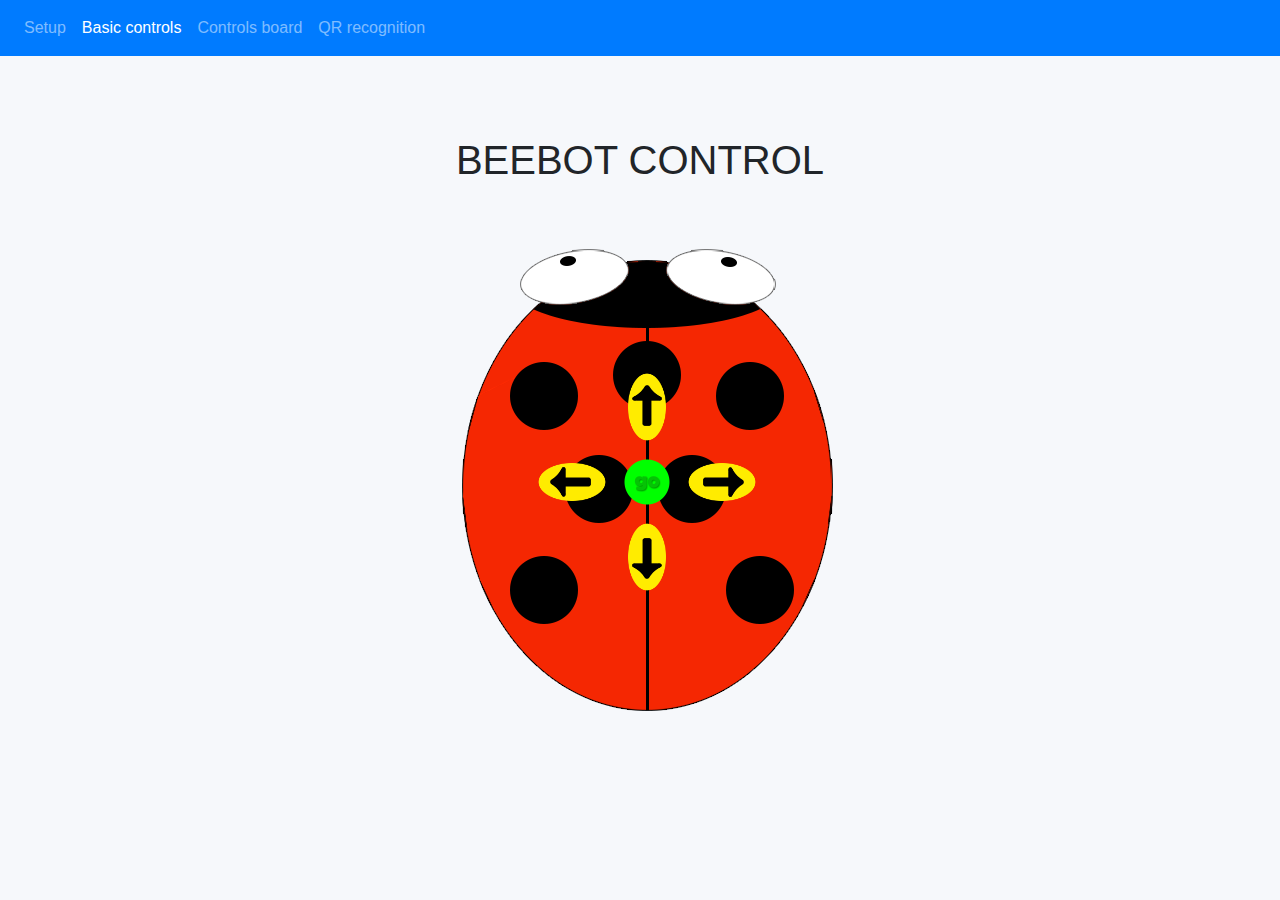
==== html/controls.html @ 99f09db9 "Add parser with syntax analyse and basic controls page" ====
<!DOCTYPE html>
<html>

<head>
  <meta charset="utf-8">
  <title>BEEBOT CONTROL</title>
  <meta name="author" content="Sam Wendl">
  <meta name="description" content="">
  <meta name="viewport" content="width=device-width, initial-scale=1">
  <link href="css/style.css" rel="stylesheet">
  <link href="css/bootstrap.min.css" rel="stylesheet">
</head>

<body>
  <nav class="navbar navbar-expand-lg navbar-dark bg-primary">
    <div class="collapse navbar-collapse" id="navbarSupportedContent">
      <ul class="navbar-nav mr-auto">
        <li class="nav-item">
          <a class="nav-link" href="index.html">Setup</a>
        </li>
        <li class="nav-item active">
          <a class="nav-link" href="controls.html">Basic controls <span class="sr-only">(current)</span></a>
        </li>
        <li class="nav-item">
          <a class="nav-link" href="controlsboard.html">Controls board</a>
        </li>
        <li class="nav-item">
          <a class="nav-link" href="qr-recognition.html">QR recognition</a>
        </li>
      </ul>
    </div>
  </nav>
  <div class="container" id="main-div">
    <h1 class="text-center">
      BEEBOT CONTROL
    </h1>
    <div class="row m-5">
      <div class="offset-md-3 col-md-6 text-center">
        <div class="bee-sprite">
          <img src="img/beebot.png" class="background-picture" alt="beebot">
          <img src="img/arrow.png" class="down-arrow control" alt="down-arrow">
          <img src="img/arrow.png" class="up-arrow control" id="up-arrow" alt="up-arrow">
          <img src="img/arrow.png" class="left-arrow control" alt="left-arrow">
          <img src="img/arrow.png" class="right-arrow control" alt="right-arrow">

          <img src="img/go.png" class="go-button control" alt="go-button">
        </div>
      </div>
    </div>
  </div>


  <script src="js/jquery.min.js"></script>
  <script src="js/controls.js"></script>
  <script src="js/bootstrap.min.js"></script>
</body>

</html>
---- html/css/style.css ----
body {
  background-color:#F6F8FB!important;
}

#main-div {
  margin-top: 5em;
}

.background-picture {
  position: relative;
  top:0px;
  left:0px;
}

.down-arrow {
  position: absolute;
  top: 290px;
  left :225px;
  height: 70px;
  width: 40px;
}

.up-arrow {
  transform: rotate(180deg);
  position: absolute;
  top: 140px;
  left :225px;
  height: 70px;
  width: 40px;
}

.left-arrow {
  transform: rotate(90deg);
  position: absolute;
  top: 215px;
  left : 150px;
  height: 70px;
  width: 40px;
}

.right-arrow {
  transform: rotate(270deg);
  position: absolute;
  top: 215px;
  left : 300px;
  height: 70px;
  width: 40px;
}

.go-button {
  position: absolute;
  top: 225px;
  left : 220px;
  height: 50px;
  width: 50px;
}


.bee-sprite {
  position: relative;
  left: 0;
  top: 0;
}

.control:hover {
  border-style: solid;
  border-width: 3px;
  border-color: rgba(0, 0, 0, 0);
}

#tile-board {
  background-color:#007bff;
  padding: 40px 0 20px 0;
  -webkit-border-radius: 30px;
  -moz-border-radius: 30px;
  border-radius: 30px;

  -webkit-box-shadow: -1px 10px 16px 0px rgba(0,0,0,0.71);
  -moz-box-shadow: -1px 10px 16px 0px rgba(0,0,0,0.71);
  box-shadow: -1px 10px 16px 0px rgba(0,0,0,0.71);
}

#send-button {
  margin-top: 20px;
}

.form-signin {
  width: 100%;
  max-width: 430px;
  padding: 55px 30px 55px 30px;
  margin: 0 auto;
  margin-top: 30px;
}

.form-signin .form-control {
  position: relative;
  box-sizing: border-box;
  height: auto;
  padding: 10px;
  font-size: 16px;
}
.form-signin .form-control:focus {
  z-index: 2;
}
.form-signin input[type="ssid"] {
  margin-bottom: -1px;
  border-bottom-right-radius: 0;
  border-bottom-left-radius: 0;
}
.form-signin input[type="password"] {
  margin-bottom: 10px;
  border-top-left-radius: 0;
  border-top-right-radius: 0;
}

.content-elem {
  background-color: #fff;
  border: 1px solid rgba(0,0,0,.125);
  border-radius: .25rem;
  margin-top: 60px;
  padding-bottom: 30px;
}

.table-status {
  padding-top: 135px;
  margin: 0 auto;
}

#loader {
  display: inline-block;
  height: 20px;
}

.request-loader {
  padding-top:10px;
  border: 3px solid #ececec;
  border-top: 3px solid #2090db;
  border-radius: 50%;
  width: 20px;
  height: 20px;
  animation: spin 2s linear infinite;
}

@keyframes spin {
  from { transform: rotate(0deg); }
  to { transform: rotate(360deg); }
}
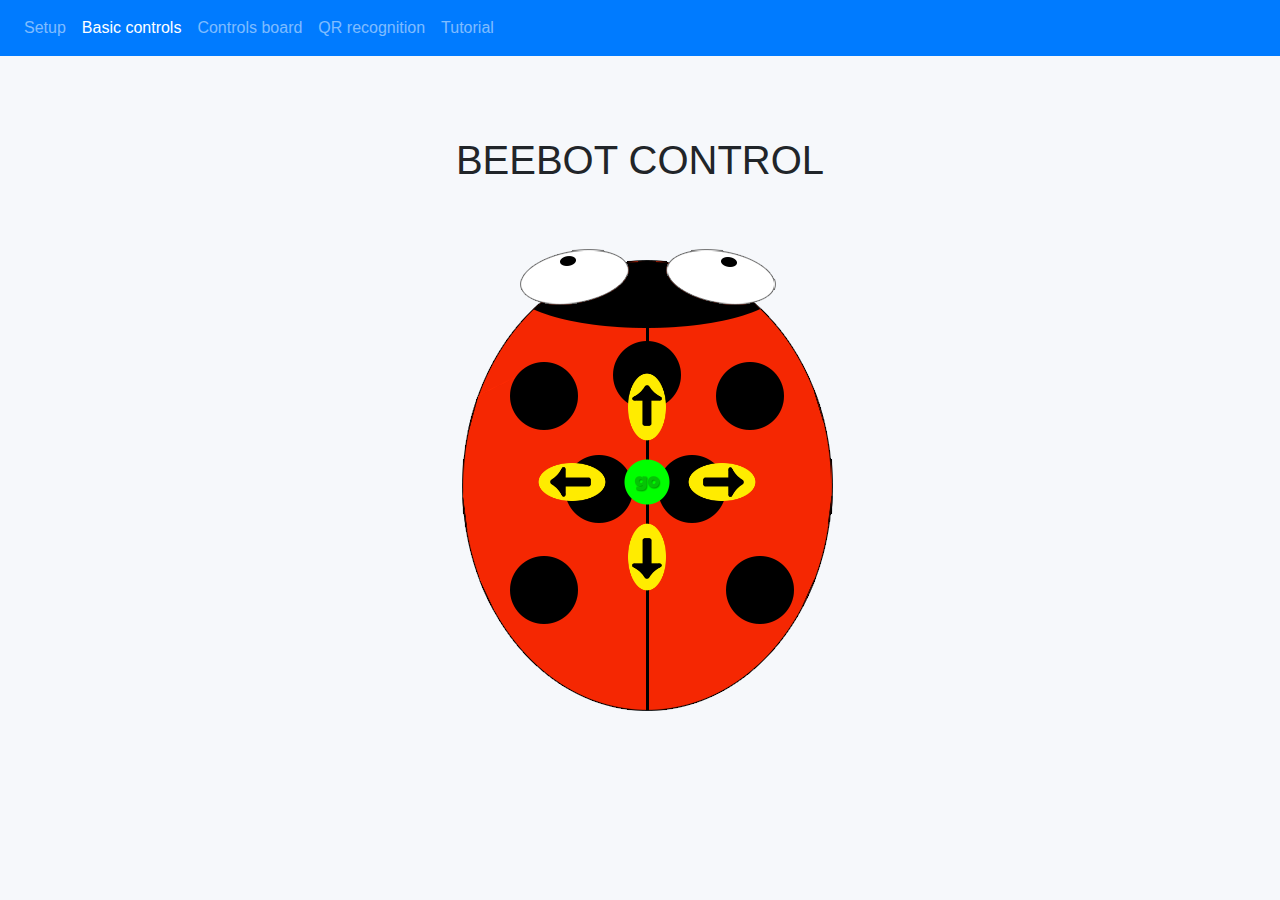
==== commit d9597193: "Add tutorial" ====
--- a/html/controls.html
+++ b/html/controls.html
@@ -27,9 +27,13 @@
         <li class="nav-item">
           <a class="nav-link" href="qr-recognition.html">QR recognition</a>
         </li>
+        <li class="nav-item">
+          <a class="nav-link" href="tutorial.html">Tutorial</a>
+        </li>
       </ul>
     </div>
   </nav>
+  <div id="alertDiv"></div>
   <div class="container" id="main-div">
     <h1 class="text-center">
       BEEBOT CONTROL
@@ -37,13 +41,13 @@
     <div class="row m-5">
       <div class="offset-md-3 col-md-6 text-center">
         <div class="bee-sprite">
-          <img src="img/beebot.png" class="background-picture" alt="beebot">
-          <img src="img/arrow.png" class="down-arrow control" alt="down-arrow">
-          <img src="img/arrow.png" class="up-arrow control" id="up-arrow" alt="up-arrow">
-          <img src="img/arrow.png" class="left-arrow control" alt="left-arrow">
-          <img src="img/arrow.png" class="right-arrow control" alt="right-arrow">
+          <img src="img/controls/beebot.png" class="background-picture" alt="beebot">
+          <img src="img/controls/arrow.png" class="down-arrow control" alt="down-arrow">
+          <img src="img/controls/arrow.png" class="up-arrow control" id="up-arrow" alt="up-arrow">
+          <img src="img/controls/arrow.png" class="left-arrow control" alt="left-arrow">
+          <img src="img/controls/arrow.png" class="right-arrow control" alt="right-arrow">
 
-          <img src="img/go.png" class="go-button control" alt="go-button">
+          <img src="img/controls/go.png" class="go-button control" alt="go-button">
         </div>
       </div>
     </div>
@@ -51,6 +55,8 @@
 
 
   <script src="js/jquery.min.js"></script>
+  <script src="js/parser.js"></script>
+  <script src="js/common.js"></script>
   <script src="js/controls.js"></script>
   <script src="js/bootstrap.min.js"></script>
 </body>
--- a/html/css/style.css
+++ b/html/css/style.css
@@ -84,6 +84,10 @@
   margin-top: 20px;
 }
 
+#hint-button {
+  margin-top: 20px;
+}
+
 .form-signin {
   width: 100%;
   max-width: 430px;
@@ -144,4 +148,13 @@
 @keyframes spin {
   from { transform: rotate(0deg); }
   to { transform: rotate(360deg); }
-}+}
+
+#tutorialCanvas {
+  border:1px solid #000000;
+  background-image: url("../img/tutorial/grid.png");
+}
+
+#tutorial-div {
+  margin-top: 1em;
+}
